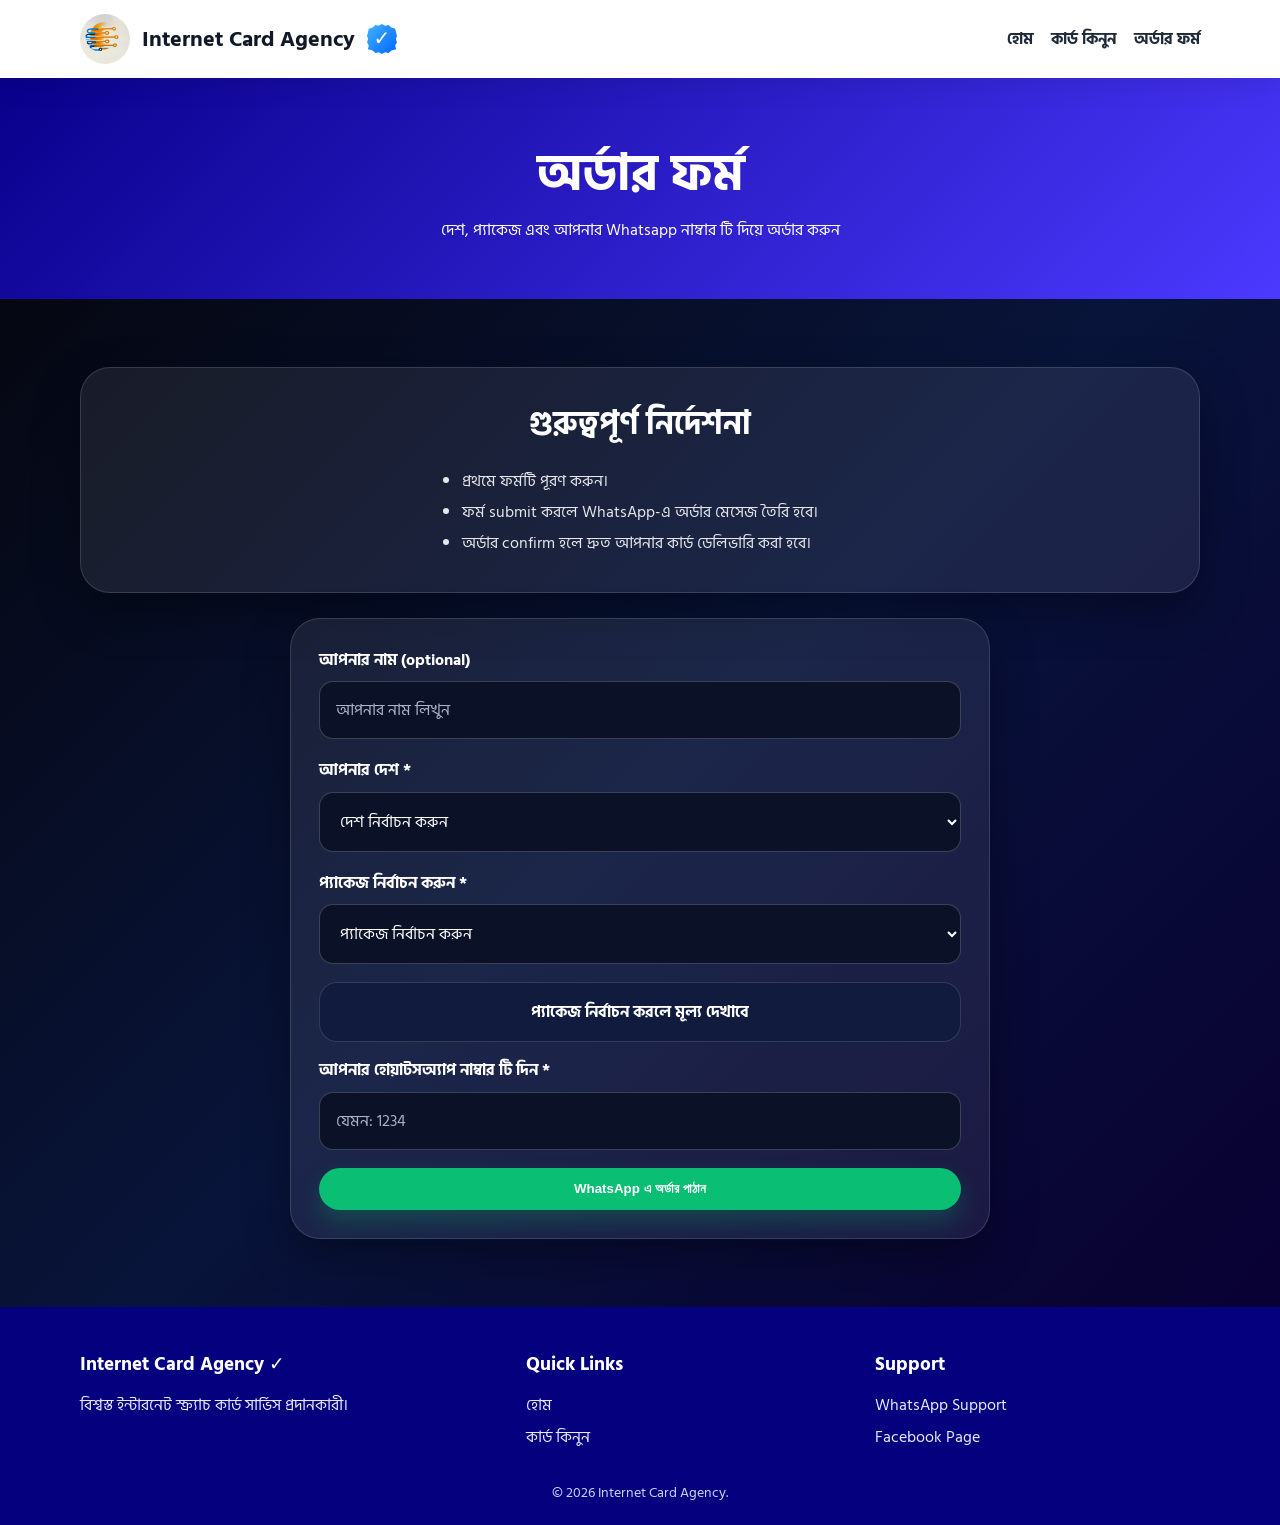
==== order.html @ 64965910 "Update brand title and add verify badge in header" ====
<!DOCTYPE html>
<html lang="bn">
<head>
  <!-- ================= Order Page SEO ================= -->
  <meta charset="UTF-8">
  <meta name="viewport" content="width=device-width, initial-scale=1.0">
  <title>অর্ডার ফর্ম | Internet Card Agency</title>
  <meta name="description" content="Internet Card Agency WhatsApp order form.">
  <link rel="preconnect" href="https://fonts.googleapis.com">
  <link href="https://fonts.googleapis.com/css2?family=Hind+Siliguri:wght@400;600;700;800&display=swap" rel="stylesheet">
  <link rel="stylesheet" href="assets/css/style.css">
</head>
<body>

<!-- ================= Header/Menu ================= -->
<header class="header">
  <div class="container nav">
    <a class="brand" href="index.html">
      <img src="assets/images/logo.png" class="logo" alt="Logo">
      <span class="brand-title">Internet Card Agency</span>
<span class="verify-badge" aria-label="Verified"></span>
    </a>

    <button class="menu-btn" onclick="toggleMenu()">☰</button>

    <nav class="menu">
      <a href="index.html">হোম</a>
      <a href="recharge-card.html">কার্ড কিনুন</a>
      <a href="order.html">অর্ডার ফর্ম</a>
    </nav>
  </div>
</header>

<!-- ================= Page Title ================= -->
<section class="page-hero">
  <div class="container">
    <h1>অর্ডার ফর্ম</h1>
    <p>দেশ, প্যাকেজ এবং আপনার Whatsapp নাম্বার টি দিয়ে অর্ডার করুন</p>
  </div>
</section>

<section class="section order-dark">
  <div class="container">

    <!-- ================= Important Instruction ================= -->
    <div class="contact-box" style="margin-bottom:25px">
      <h2>গুরুত্বপূর্ণ নির্দেশনা</h2>
      <ul class="instruction-list">
        <li>প্রথমে ফর্মটি পূরণ করুন।</li>
        <li>ফর্ম submit করলে WhatsApp-এ অর্ডার মেসেজ তৈরি হবে।</li>
        <li>অর্ডার confirm হলে দ্রুত আপনার কার্ড ডেলিভারি করা হবে।</li>
      </ul>
    </div>

    <!-- ================= Main Order Form ================= -->
    <form class="form-wrap" onsubmit="submitOrder(event)">
      <div class="form-group">
        <label for="customerName">আপনার নাম (optional)</label>
        <input type="text" id="customerName" placeholder="আপনার নাম লিখুন">
      </div>

      <div class="form-group">
        <label for="country">আপনার দেশ *</label>
        <select id="country" required>
          <option value="">দেশ নির্বাচন করুন</option>
          <option value="UAE">🇦🇪 UAE</option>
          <option value="Qatar">🇶🇦 Qatar</option>
          <option value="Oman">🇴🇲 Oman</option>
          <option value="Saudi Arabia">🇸🇦 Saudi Arabia</option>
        </select>
      </div>

      <div class="form-group">
        <label for="package">প্যাকেজ নির্বাচন করুন *</label>
        <select id="package" onchange="updatePrice()" required>
          <option value="">প্যাকেজ নির্বাচন করুন</option>
          <option value="৩ কার্ড">৩ কার্ড = ১৬৫০ টাকা</option>
          <option value="৫ কার্ড">৫ কার্ড = ২৫৫০ টাকা</option>
          <option value="১০ কার্ড">১০ কার্ড = ৩৫০০ টাকা</option>
          <option value="১০ কার্ড - বিশেষ অফার">১০ কার্ড বিশেষ অফার = ৩১৫০ টাকা</option>
          <option value="২০ কার্ড">২০ কার্ড = ৬৫০০ টাকা</option>
          <option value="৪০ কার্ড">৪০ কার্ড = ১০৫০০ টাকা</option>
          <option value="৫০ কার্ড">৫০ কার্ড = ১২৫০০ টাকা</option>
        </select>
      </div>

      <div id="pricePreview" class="price-preview">প্যাকেজ নির্বাচন করলে মূল্য দেখাবে</div>

      <div class="form-group">
        <label for="last4">আপনার হোয়াটসঅ্যাপ নাম্বার টি দিন *</label>
        <input type="text" id="last4" maxlength="4" placeholder="যেমন: 1234" required>
      </div>

      <button class="btn btn-green full-btn" type="submit">WhatsApp এ অর্ডার পাঠান</button>
    </form>
  </div>
</section>

<!-- ================= Footer ================= -->
<footer class="footer">
  <div class="container footer-grid">
    <div>
      <h3>Internet Card Agency <span class="verify-dot">✓</span></h3>
      <p>বিশ্বস্ত ইন্টারনেট স্ক্র্যাচ কার্ড সার্ভিস প্রদানকারী।</p>
    </div>

    <div>
      <h3>Quick Links</h3>
      <a href="index.html">হোম</a>
      <a href="recharge-card.html">কার্ড কিনুন</a>
    </div>

    <div>
      <h3>Support</h3>
      <a href="https://wa.me/8801540001811">WhatsApp Support</a>
      <a href="https://www.facebook.com/share/199cBUhcGf/">Facebook Page</a>
    </div>
  </div>

  <div class="copy">© 2026 Internet Card Agency.</div>
</footer>

<script src="assets/js/script.js"></script>
</body>
</html>
---- assets/css/style.css ----
/* =========================================================
   Internet Card Agency - Main CSS
   যেকোনো section edit করার জন্য comment title দেখে খুঁজে নাও
   ========================================================= */

:root{
  --primary:#0617a8;
  --primary2:#4338ca;
  --dark:#040052;
  --blue:#1d4ed8;
  --green:#0abf73;
  --orange:#ff9a19;
  --bg:#f5f7ff;
  --text:#111827;
  --muted:#657085;
  --white:#ffffff;
  --shadow:0 18px 45px rgba(6,23,168,.14);
  --radius:22px;
}

*{box-sizing:border-box;margin:0;padding:0}
html{scroll-behavior:smooth}
body{
  font-family:'Hind Siliguri', system-ui, -apple-system, Segoe UI, sans-serif;
  background:var(--bg);
  color:var(--text);
  line-height:1.65;
}
a{text-decoration:none;color:inherit}
img{max-width:100%;display:block}
.container{width:min(1120px,92%);margin:auto}
.section{padding:68px 0}
.section-title{text-align:center;margin-bottom:30px}
.section-title h2{font-size:clamp(26px,4vw,42px);color:var(--dark);line-height:1.2}
.section-title p{color:var(--muted);margin-top:8px}
.center{text-align:center}

/* ================= Header / Menu ================= */
.header{
  position:sticky;top:0;z-index:999;
  background:rgba(255,255,255,.96);
  backdrop-filter:blur(10px);
  box-shadow:0 8px 24px rgba(0,0,0,.08);
}
.nav{height:78px;display:flex;align-items:center;justify-content:space-between;gap:18px}
.brand{display:flex;align-items:center;gap:12px;font-weight:800;font-size:22px}
.logo{width:50px;height:50px;border-radius:50%;object-fit:cover;background:#eef2ff}
.brand-title{
  display:inline-block;
}

.verify-badge{
  width:30px;
  height:30px;
  display:inline-block;
  position:relative;
  flex:0 0 auto;
  background:linear-gradient(135deg,#42b3ff,#0066ff);
  clip-path:polygon(
    50% 0%,
    60% 6%,
    72% 3%,
    81% 12%,
    94% 16%,
    97% 28%,
    100% 40%,
    96% 50%,
    100% 61%,
    94% 72%,
    97% 84%,
    81% 88%,
    72% 97%,
    60% 94%,
    50% 100%,
    40% 94%,
    28% 97%,
    19% 88%,
    3% 84%,
    6% 72%,
    0% 61%,
    4% 50%,
    0% 40%,
    3% 28%,
    6% 16%,
    19% 12%,
    28% 3%,
    40% 6%
  );
  box-shadow:0 6px 18px rgba(0,102,255,.30);
  vertical-align:middle;
}

.verify-badge::after{
  content:"✓";
  position:absolute;
  inset:0;
  display:flex;
  align-items:center;
  justify-content:center;
  color:#fff;
  font-size:20px;
  font-weight:900;
}

.verify-badge.small{
  width:22px;
  height:22px;
}

.verify-badge.small::after{
  font-size:14px;
}

.footer-title{
  display:flex;
  align-items:center;
  gap:8px;
}
.menu{display:flex;align-items:center;gap:18px}
.menu a{font-weight:700;color:#1f2937}
.menu a:hover{color:var(--blue)}
.menu-btn{display:none;border:0;background:#eef2ff;color:var(--dark);padding:10px 14px;border-radius:14px;font-size:22px;cursor:pointer}

/* ================= Buttons ================= */
.btn{
  display:inline-flex;align-items:center;justify-content:center;gap:8px;
  padding:13px 22px;border-radius:999px;border:0;cursor:pointer;
  background:var(--blue);color:#fff;font-weight:800;
  box-shadow:0 12px 24px rgba(29,78,216,.24);
  transition:.25s ease;
}
.btn:hover{transform:translateY(-2px)}
.btn-green{background:var(--green);box-shadow:0 12px 24px rgba(10,191,115,.24)}
.btn-dark{background:var(--dark)}
.btn-soft{background:#ebe9ff;color:var(--primary);box-shadow:none}
.full-btn{width:100%}

/* ================= Home Hero Section ================= */
.hero{
  background:
    radial-gradient(circle at 80% 20%,rgba(255,255,255,.22),transparent 30%),
    linear-gradient(135deg,#09008b,#6d5bff);
  color:#fff;
  overflow:hidden;
}
.hero-grid{display:grid;grid-template-columns:1.05fr .95fr;gap:34px;align-items:center;padding:74px 0}
.badge{display:inline-block;background:rgba(255,255,255,.16);border:1px solid rgba(255,255,255,.18);padding:8px 14px;border-radius:999px;margin-bottom:16px;font-weight:800}
.hero h1{font-size:clamp(34px,6vw,62px);line-height:1.13;margin-bottom:16px}
.hero p{font-size:18px;opacity:.94;margin-bottom:22px}
.hero-actions{display:flex;gap:12px;flex-wrap:wrap}
.hero-card{background:rgba(255,255,255,.12);padding:14px;border-radius:30px;border:1px solid rgba(255,255,255,.18)}
.hero-card img{width:100%;border-radius:24px;box-shadow:var(--shadow)}
.stats{display:grid;grid-template-columns:repeat(4,1fr);gap:14px;margin-top:26px}
.stat{background:rgba(255,255,255,.14);border:1px solid rgba(255,255,255,.14);padding:16px;border-radius:18px;text-align:center}
.stat b{font-size:22px;display:block}

/* ================= Banner Section ================= */
.banner-grid{display:grid;grid-template-columns:repeat(2,1fr);gap:18px}
.banner-img{border-radius:24px;box-shadow:var(--shadow);width:100%;height:100%;object-fit:cover;background:#fff}

/* ================= Country Card Section ================= */
.card-grid{display:grid;grid-template-columns:repeat(4,1fr);gap:18px}
.service-card{
  background:#fff;border-radius:var(--radius);overflow:hidden;
  box-shadow:var(--shadow);border:1px solid rgba(6,23,168,.07);
}
.service-card img{width:100%;aspect-ratio:1/1;object-fit:cover;background:#eef2ff}
.service-card-body{padding:18px}
.service-card h3{font-size:22px;color:var(--dark);margin-bottom:6px}
.service-card p{color:var(--muted);font-size:15px}
.service-card .btn{width:100%;margin-top:14px;padding:11px 14px}

/* ================= Pricing Section ================= */
.price-wrap{background:#fff;border-radius:32px;box-shadow:var(--shadow);padding:28px}
.price-grid{display:grid;grid-template-columns:repeat(3,1fr);gap:16px}
.price-box{
  background:linear-gradient(145deg,#f1f4ff,#fff);
  border:1px solid #e4e8ff;border-radius:20px;padding:20px;text-align:center;
}
.price-box h3{color:var(--dark);font-size:22px}
.price-box b{font-size:28px;color:var(--blue)}
.offer{
  margin-top:18px;padding:18px;border-radius:22px;text-align:center;
  background:linear-gradient(135deg,#fff1d6,#ffe1a6);
  border:1px dashed var(--orange);
}
.offer h3{color:#a84d00}

/* ================= Verification Section ================= */
.verify-grid{display:grid;grid-template-columns:repeat(3,1fr);gap:16px}
.verify-card{background:#fff;padding:16px;border-radius:20px;box-shadow:var(--shadow)}
.verify-card img{height:190px;width:100%;object-fit:cover;border-radius:16px;background:#eef2ff} 
/* Document images full show করার জন্য */
.verify-grid .verify-card:nth-child(n+3) img{
  height:320px;
  object-fit:contain;
  padding:10px;
  background:#f4f7ff;
}
.verify-card h3{margin-top:12px;color:var(--dark)}
.notice{
  background:#fff7ed;border:1px solid #fed7aa;color:#9a3412;
  padding:14px;border-radius:18px;margin-bottom:18px;text-align:center;font-weight:700;
}

/* ================= Review Slideshow ================= */
.review-slider{position:relative;overflow:hidden;background:#fff;border-radius:28px;box-shadow:var(--shadow);padding:18px}
.review-track{display:flex;gap:18px;transition:transform .45s ease}
.review-item{min-width:calc(33.333% - 12px);background:#f8f9ff;border-radius:20px;padding:10px}
.review-item img{border-radius:16px;width:100%;height:340px;object-fit:cover}
.slider-controls{text-align:center;margin-top:16px}
.slider-controls button{
  border:0;background:var(--primary);color:#fff;border-radius:50%;
  width:42px;height:42px;margin:0 5px;font-size:22px;cursor:pointer;
}

/* ================= Recharge Page ================= */
.page-hero{background:linear-gradient(135deg,#09008b,#4c39ff);color:#fff;text-align:center;padding:56px 0}
.page-hero h1{font-size:clamp(30px,5vw,50px)}
.country-info-grid{display:grid;grid-template-columns:repeat(2,1fr);gap:18px}
.info-box{
  background:#fff;border-radius:24px;box-shadow:var(--shadow);
  padding:18px;display:grid;grid-template-columns:118px 1fr;gap:16px;align-items:center;
}
.info-box img{width:118px;height:118px;object-fit:cover;border-radius:18px;background:#eef2ff}
.info-box h3{color:var(--dark);margin-bottom:6px}
.info-box p{color:var(--muted)}
.package-list{display:grid;grid-template-columns:repeat(3,1fr);gap:12px;margin-top:15px}
.pkg{background:#f1f4ff;padding:13px;border-radius:15px;text-align:center;font-weight:800;color:var(--dark)}

/* ================= Order Form ================= */
.form-wrap{max-width:700px;margin:auto;background:#fff;border-radius:30px;box-shadow:var(--shadow);padding:28px}
.form-group{margin-bottom:18px}
label{font-weight:800;display:block;margin-bottom:8px}
input,select{
  width:100%;padding:15px 16px;border:1px solid #dfe4f3;border-radius:14px;
  font-size:16px;background:#fff;color:#222;font-family:inherit;
}
.price-preview{background:#f0f4ff;border-radius:18px;padding:16px;margin:15px 0;font-weight:800;color:var(--dark);text-align:center}
.instruction-list{margin-top:12px;text-align:left;display:inline-block;color:#374151}
.instruction-list li{margin:5px 0}

/* ================= Social / Contact / Footer ================= */
.socials{display:flex;justify-content:center;gap:16px;flex-wrap:wrap}
.socials a{
  width:58px;height:58px;border-radius:50%;background:#fff;display:grid;place-items:center;
  box-shadow:var(--shadow);font-size:22px;color:var(--primary);font-weight:800;
}
.contact-box{background:linear-gradient(135deg,#fff,#eef2ff);border-radius:30px;box-shadow:var(--shadow);padding:30px;text-align:center}
.contact-box h2{color:var(--dark);font-size:32px}
.footer{background:#05007d;color:#fff;padding:42px 0 20px}
.footer-grid{display:grid;grid-template-columns:1.3fr 1fr 1fr;gap:24px}
.footer h3{margin-bottom:12px}
.footer a,.footer p{color:#e8e9ff;margin:6px 0;display:block}
.copy{text-align:center;margin-top:25px;color:#cfd2ff;font-size:14px}

/* ================= Mobile Responsive ================= */
@media(max-width:900px){
  .menu{display:none;position:absolute;left:4%;right:4%;top:84px;background:#fff;padding:18px;border-radius:18px;box-shadow:var(--shadow);flex-direction:column;align-items:flex-start}
  .menu.active{display:flex}
  .menu-btn{display:block}
  .hero-grid,.footer-grid{grid-template-columns:1fr}
  .card-grid,.stats,.price-grid,.verify-grid,.country-info-grid,.banner-grid{grid-template-columns:1fr}
  .review-item{min-width:100%}
  .review-item img{height:auto}
  .hero-actions .btn{width:100%}
  .info-box{grid-template-columns:1fr}
  .info-box img{width:100%;height:auto}
  .package-list{grid-template-columns:1fr}
}

/* ================= Order Page Dark Design ================= */
.order-dark{
  background:linear-gradient(135deg,#050711,#08143a,#090033);
  color:#fff;
}

.order-dark .contact-box,
.order-dark .form-wrap{
  background:rgba(255,255,255,.08);
  border:1px solid rgba(255,255,255,.14);
  color:#fff;
  box-shadow:0 18px 45px rgba(0,0,0,.35);
}

.order-dark .contact-box h2,
.order-dark label{
  color:#fff;
}

.order-dark .instruction-list{
  color:#e5e7eb;
}

.order-dark input,
.order-dark select{
  background:#0b1228;
  color:#fff;
  border-color:rgba(255,255,255,.20);
}

.order-dark input::placeholder{
  color:#aab3c7;
}

.order-dark .price-preview{
  background:#101b3d;
  color:#fff;
  border:1px solid rgba(255,255,255,.14);
}
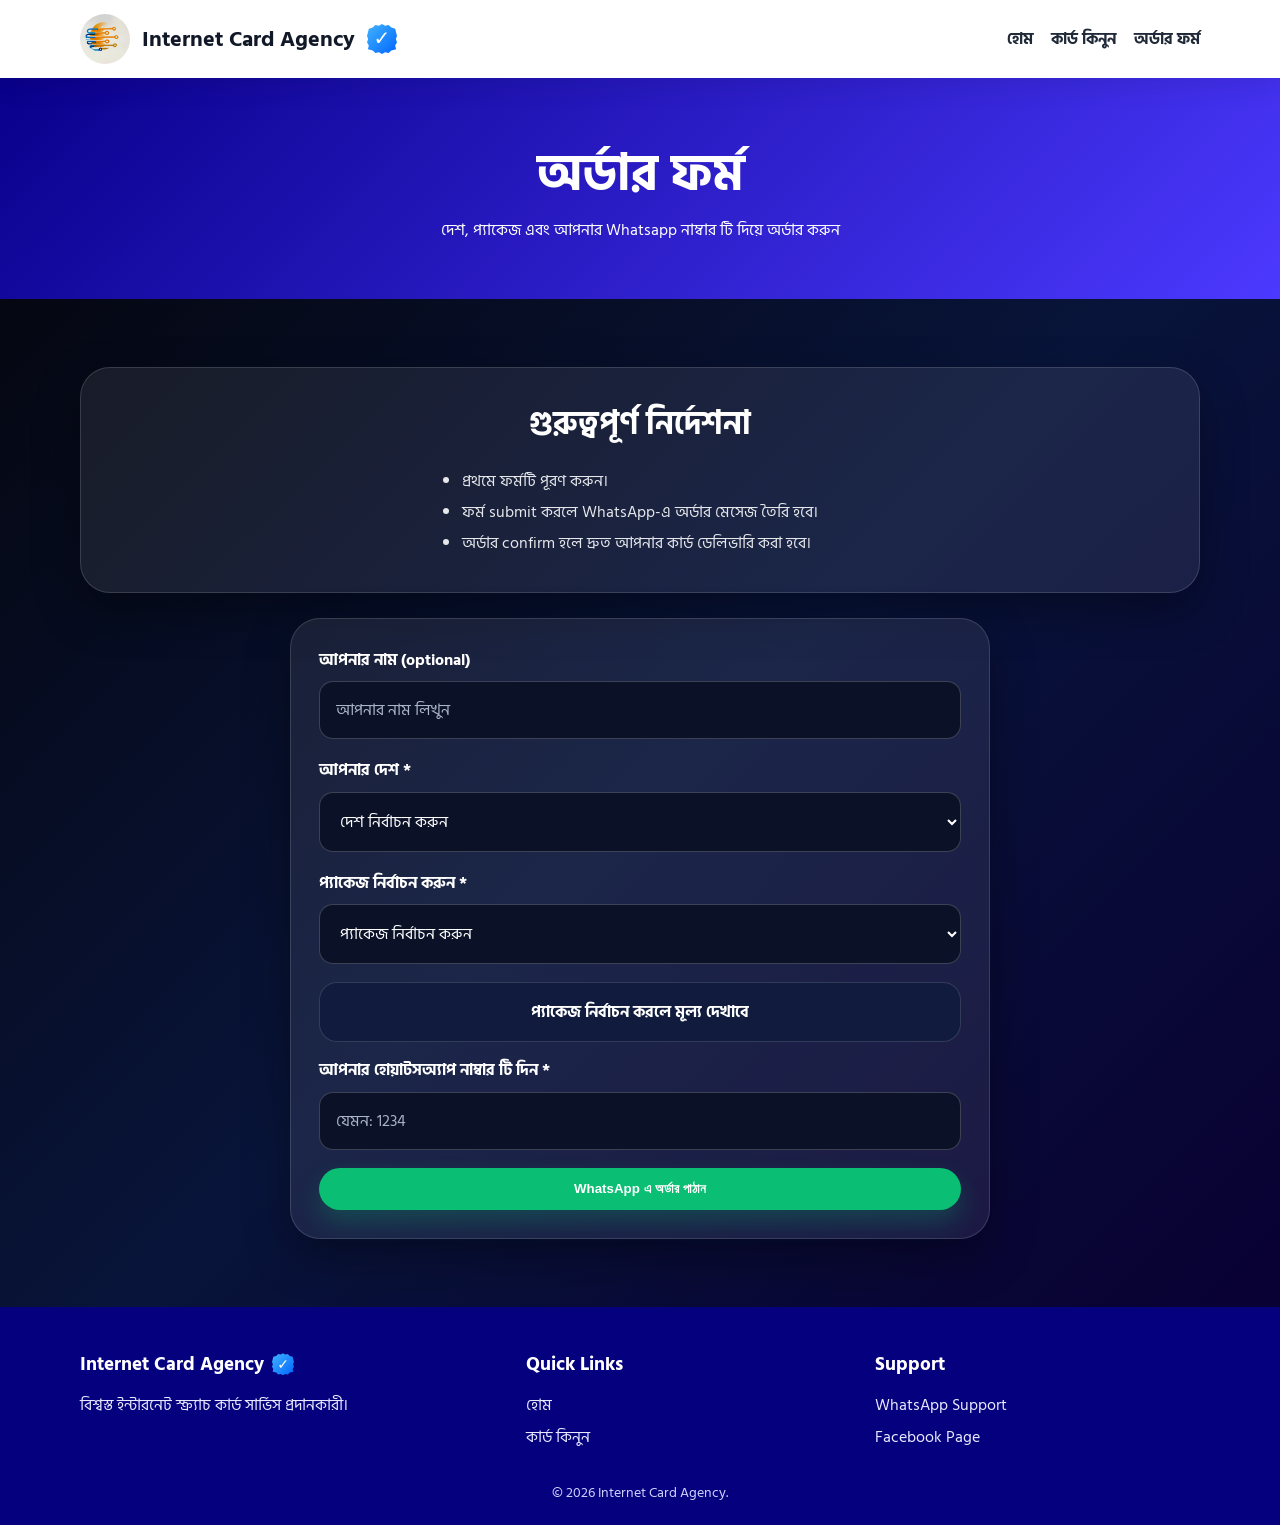
==== commit 9a157e3a: "Update order.html" ====
--- a/order.html
+++ b/order.html
@@ -100,7 +100,10 @@
 <footer class="footer">
   <div class="container footer-grid">
     <div>
-      <h3>Internet Card Agency <span class="verify-dot">✓</span></h3>
+      <h3 class="footer-title">
+  Internet Card Agency
+  <span class="verify-badge small" aria-hidden="true"></span>
+</h3>
       <p>বিশ্বস্ত ইন্টারনেট স্ক্র্যাচ কার্ড সার্ভিস প্রদানকারী।</p>
     </div>
 
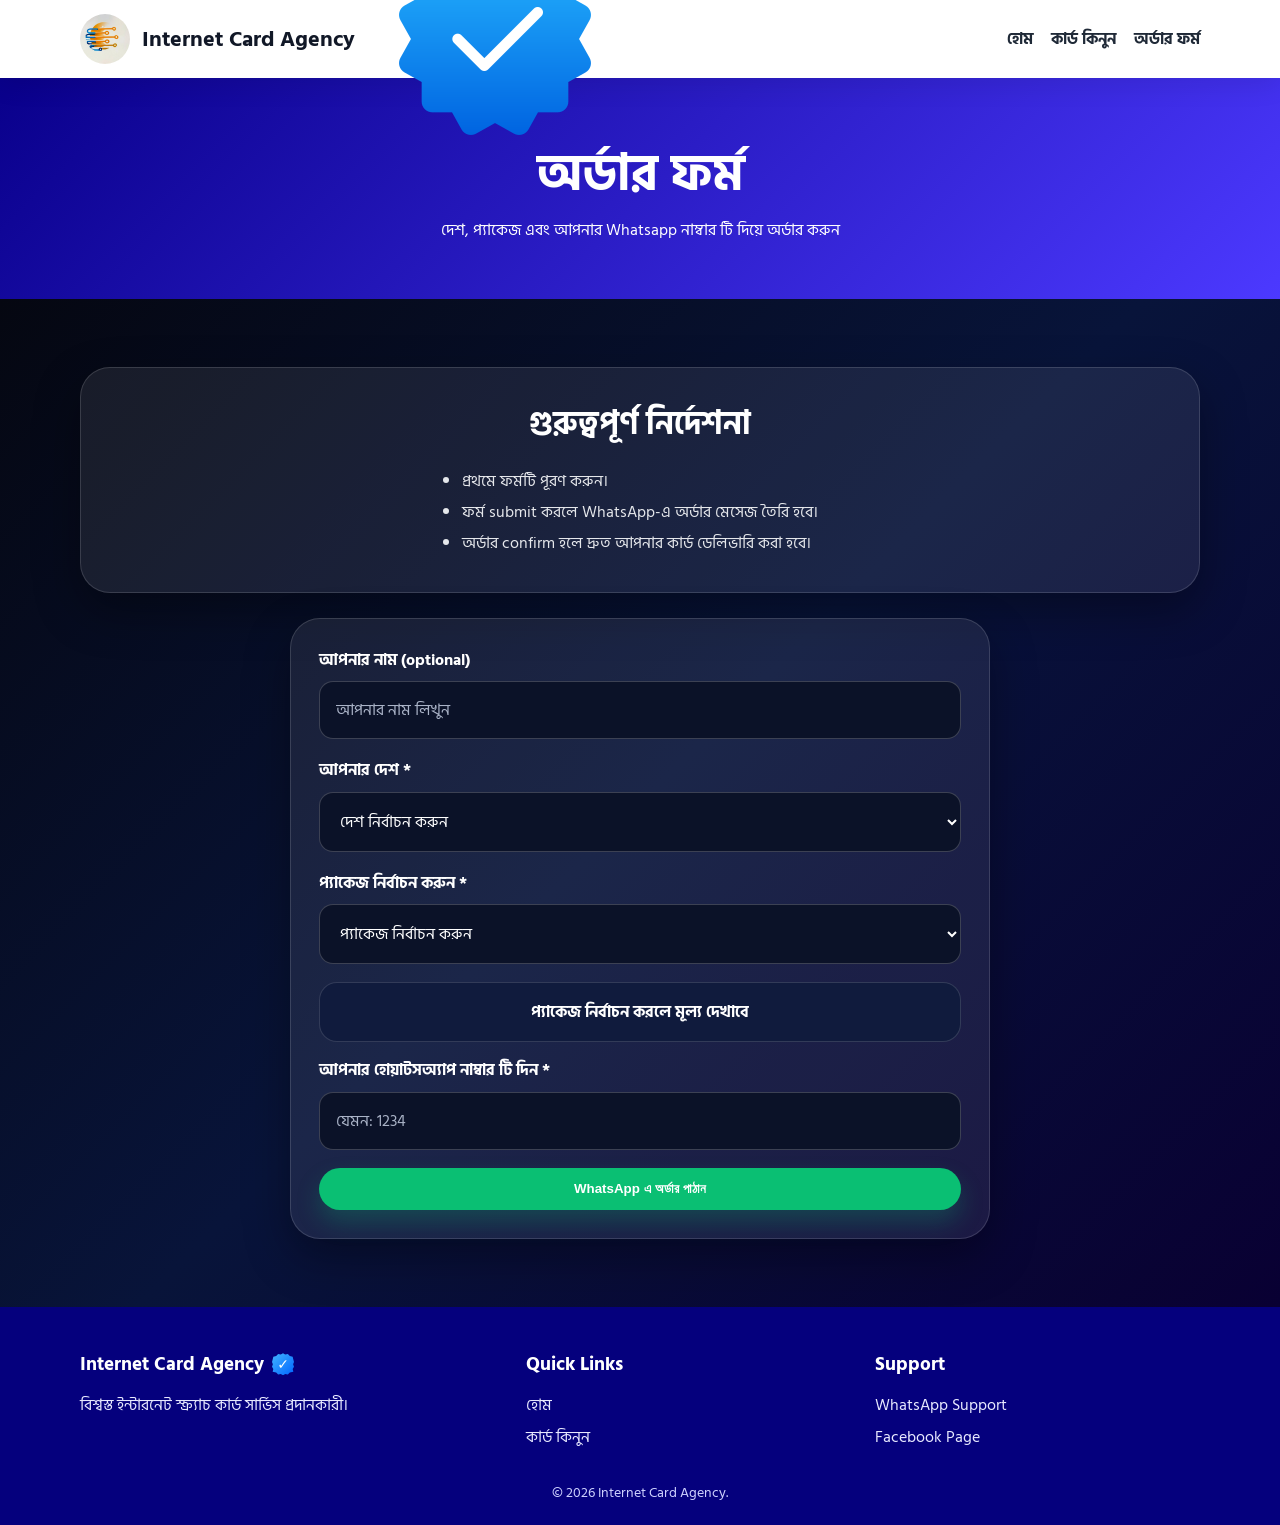
==== commit 24cf88c5: "Add Facebook verified badge to order page" ====
--- a/order.html
+++ b/order.html
@@ -18,7 +18,7 @@
     <a class="brand" href="index.html">
       <img src="assets/images/logo.png" class="logo" alt="Logo">
       <span class="brand-title">Internet Card Agency</span>
-<span class="verify-badge" aria-label="Verified"></span>
+<img src="assets/images/fb-verified-badge.png" class="fb-verify-badge" alt="Verified">
     </a>
 
     <button class="menu-btn" onclick="toggleMenu()">☰</button>
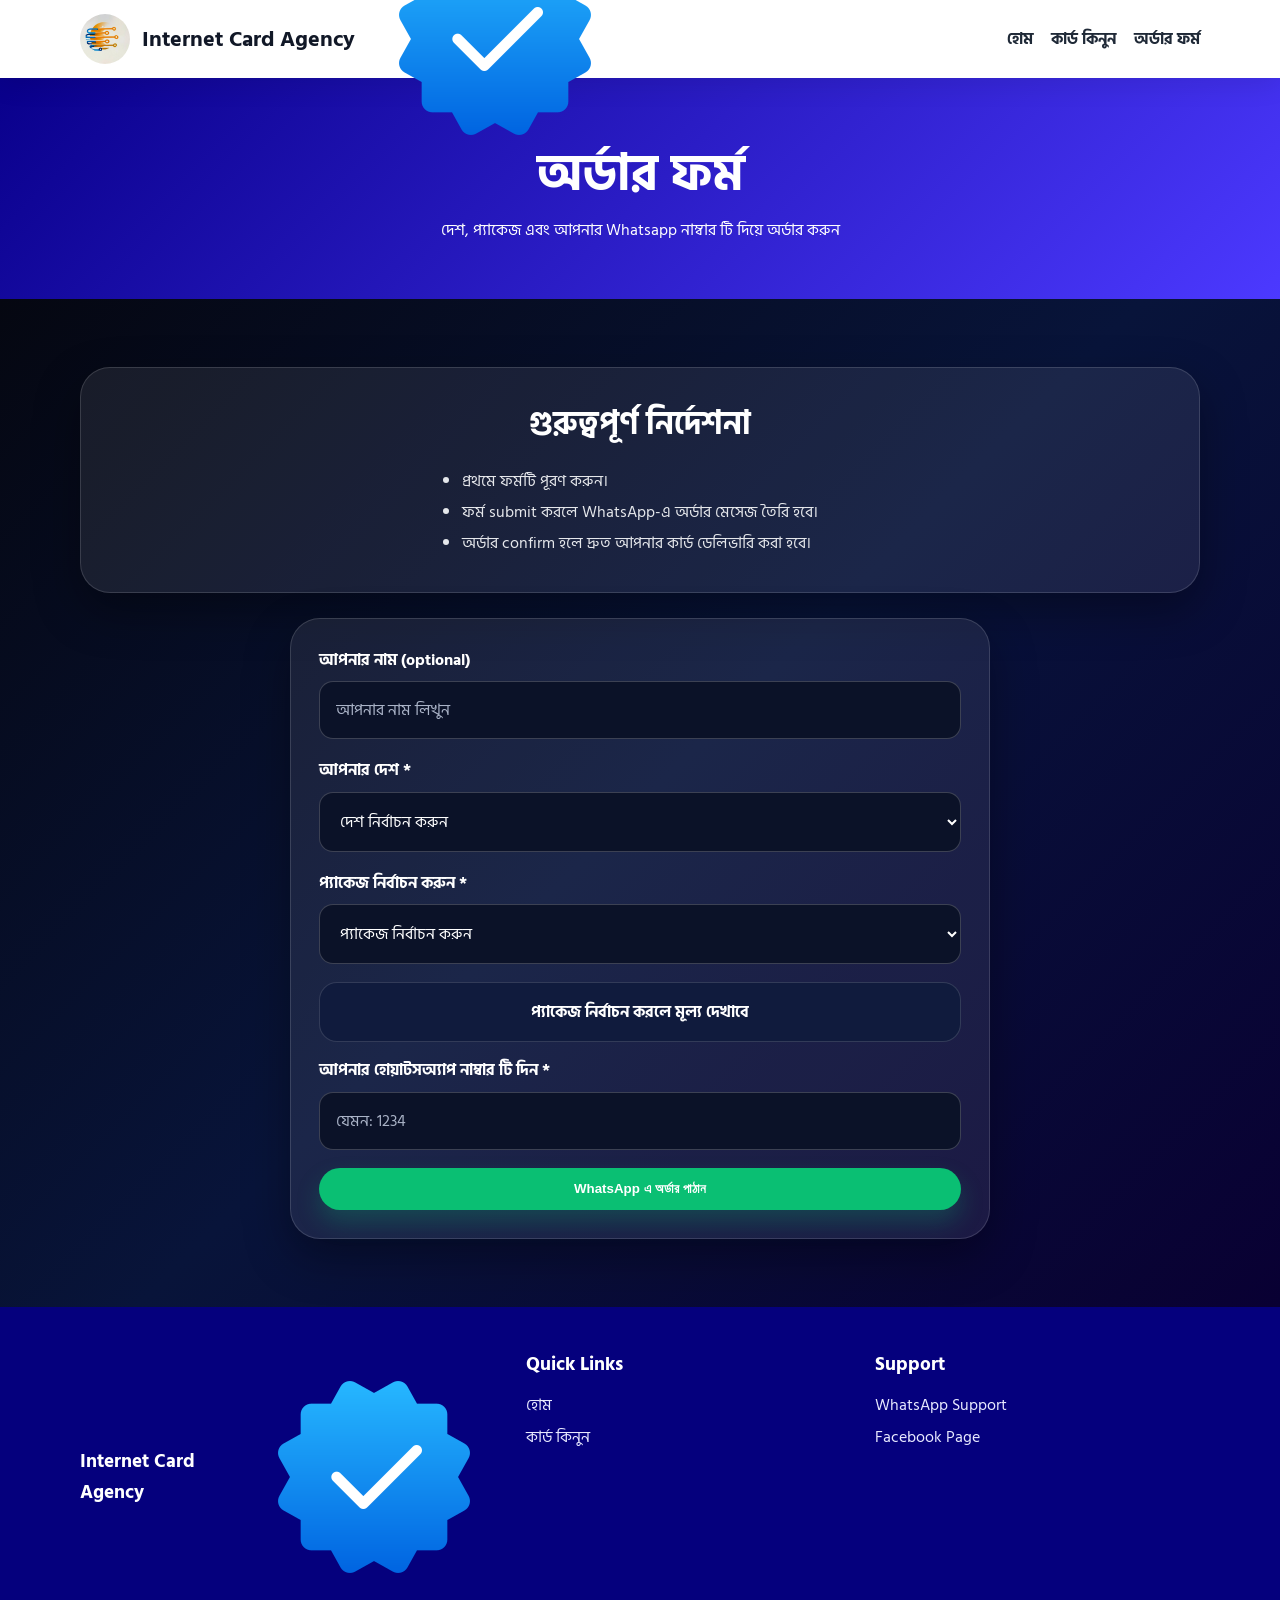
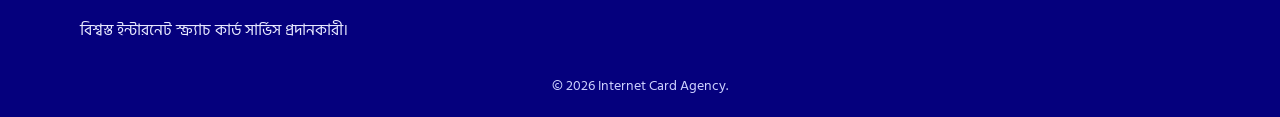
==== commit 64054e0c: "Update order.html" ====
--- a/order.html
+++ b/order.html
@@ -102,7 +102,7 @@
     <div>
       <h3 class="footer-title">
   Internet Card Agency
-  <span class="verify-badge small" aria-hidden="true"></span>
+  <img src="assets/images/fb-verified-badge.png" class="fb-verify-badge small" alt="Verified">
 </h3>
       <p>বিশ্বস্ত ইন্টারনেট স্ক্র্যাচ কার্ড সার্ভিস প্রদানকারী।</p>
     </div>
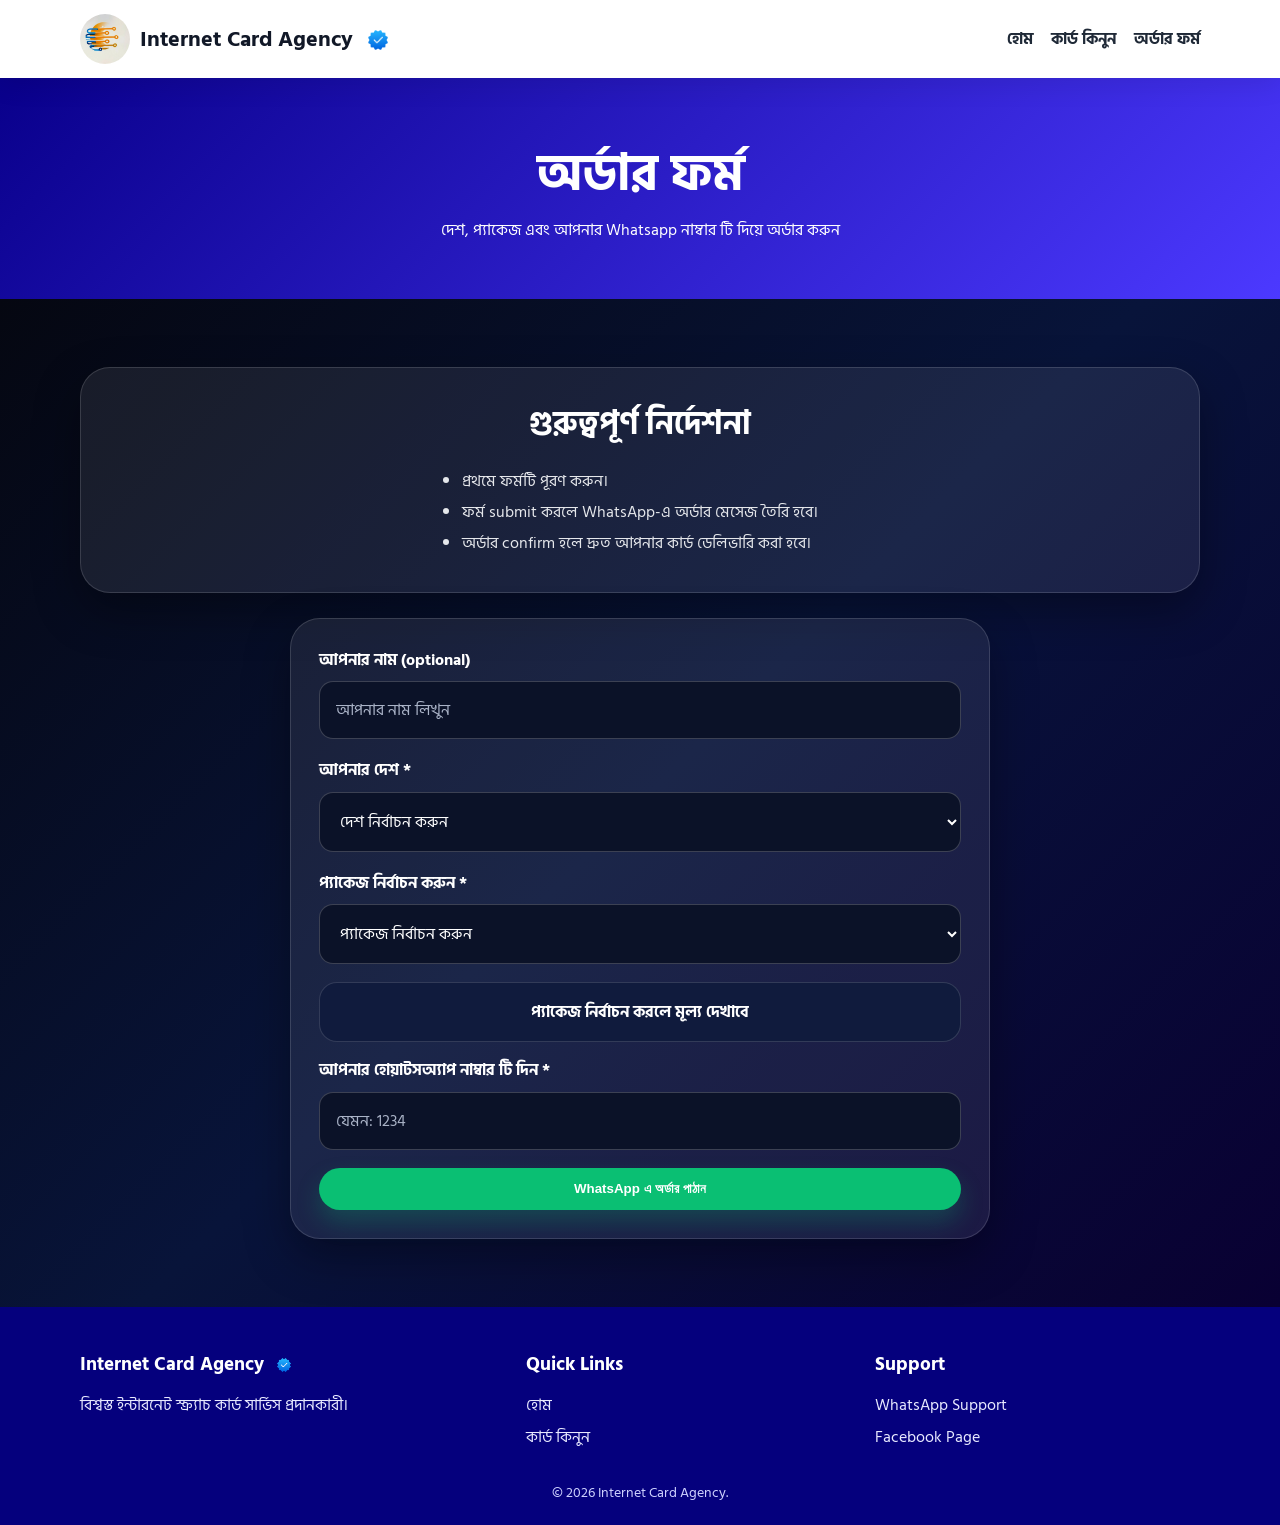
==== commit 99cc6ef7: "Increase maxlength for WhatsApp number input" ====
--- a/order.html
+++ b/order.html
@@ -88,7 +88,7 @@
 
       <div class="form-group">
         <label for="last4">আপনার হোয়াটসঅ্যাপ নাম্বার টি দিন *</label>
-        <input type="text" id="last4" maxlength="4" placeholder="যেমন: 1234" required>
+        <input type="text" id="last4" maxlength="13" placeholder="যেমন: 1234" required>
       </div>
 
       <button class="btn btn-green full-btn" type="submit">WhatsApp এ অর্ডার পাঠান</button>
--- a/assets/css/style.css
+++ b/assets/css/style.css
@@ -308,3 +308,36 @@
   color:#fff;
   border:1px solid rgba(255,255,255,.14);
 }
+
+/* Exact image based Facebook-like verified badge */
+.fb-verify-badge{
+  width:26px;
+  height:26px;
+  object-fit:contain;
+  display:inline-block;
+  vertical-align:middle;
+  margin-left:2px;
+  transform:translateY(1px);
+}
+
+.fb-verify-badge.small{
+  width:18px;
+  height:18px;
+  margin-left:4px;
+}
+
+.brand{
+  align-items:center;
+  gap:10px;
+}
+
+.brand-title{
+  display:inline-block;
+  line-height:1;
+}
+
+.footer-title{
+  display:flex;
+  align-items:center;
+  gap:7px;
+}
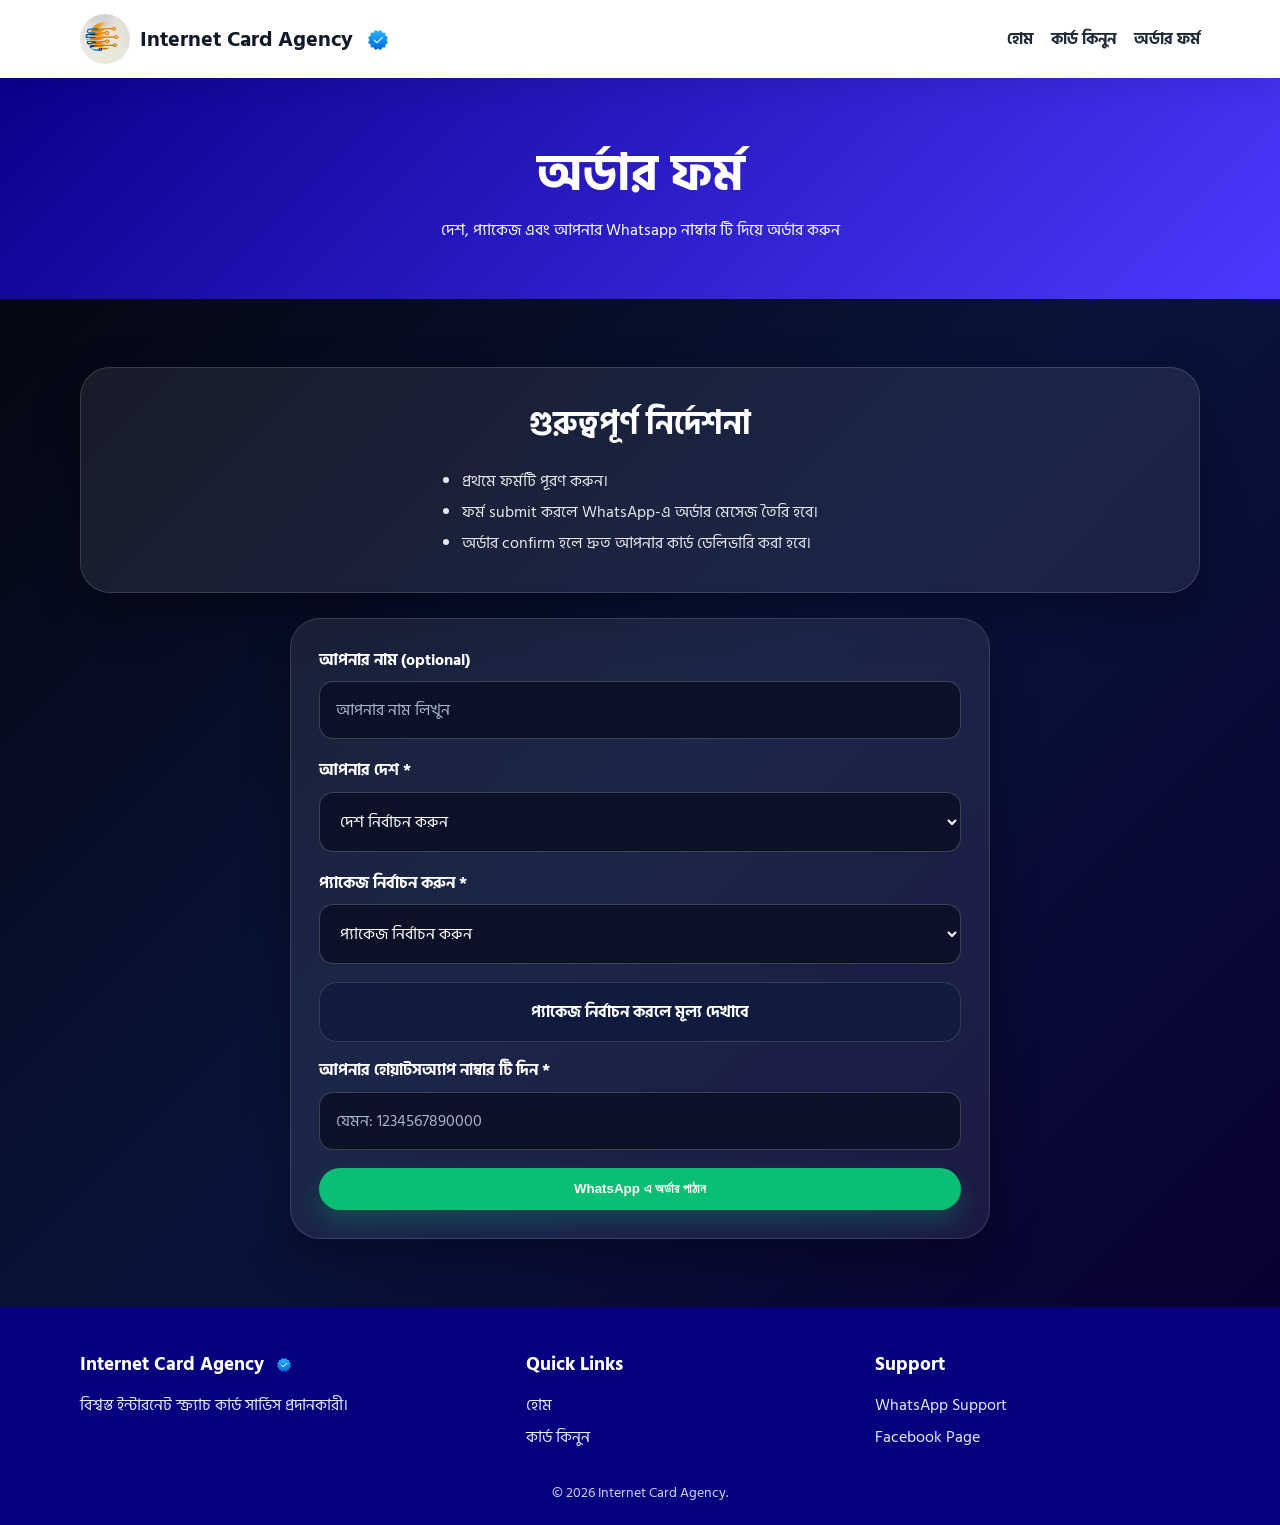
==== commit 2345acdc: "Change WhatsApp number input placeholder Updated the placeholder text for WhatsApp number input." ====
--- a/order.html
+++ b/order.html
@@ -88,7 +88,7 @@
 
       <div class="form-group">
         <label for="last4">আপনার হোয়াটসঅ্যাপ নাম্বার টি দিন *</label>
-        <input type="text" id="last4" maxlength="13" placeholder="যেমন: 1234" required>
+        <input type="text" id="last4" maxlength="13" placeholder="যেমন: 1234567890000" required>
       </div>
 
       <button class="btn btn-green full-btn" type="submit">WhatsApp এ অর্ডার পাঠান</button>
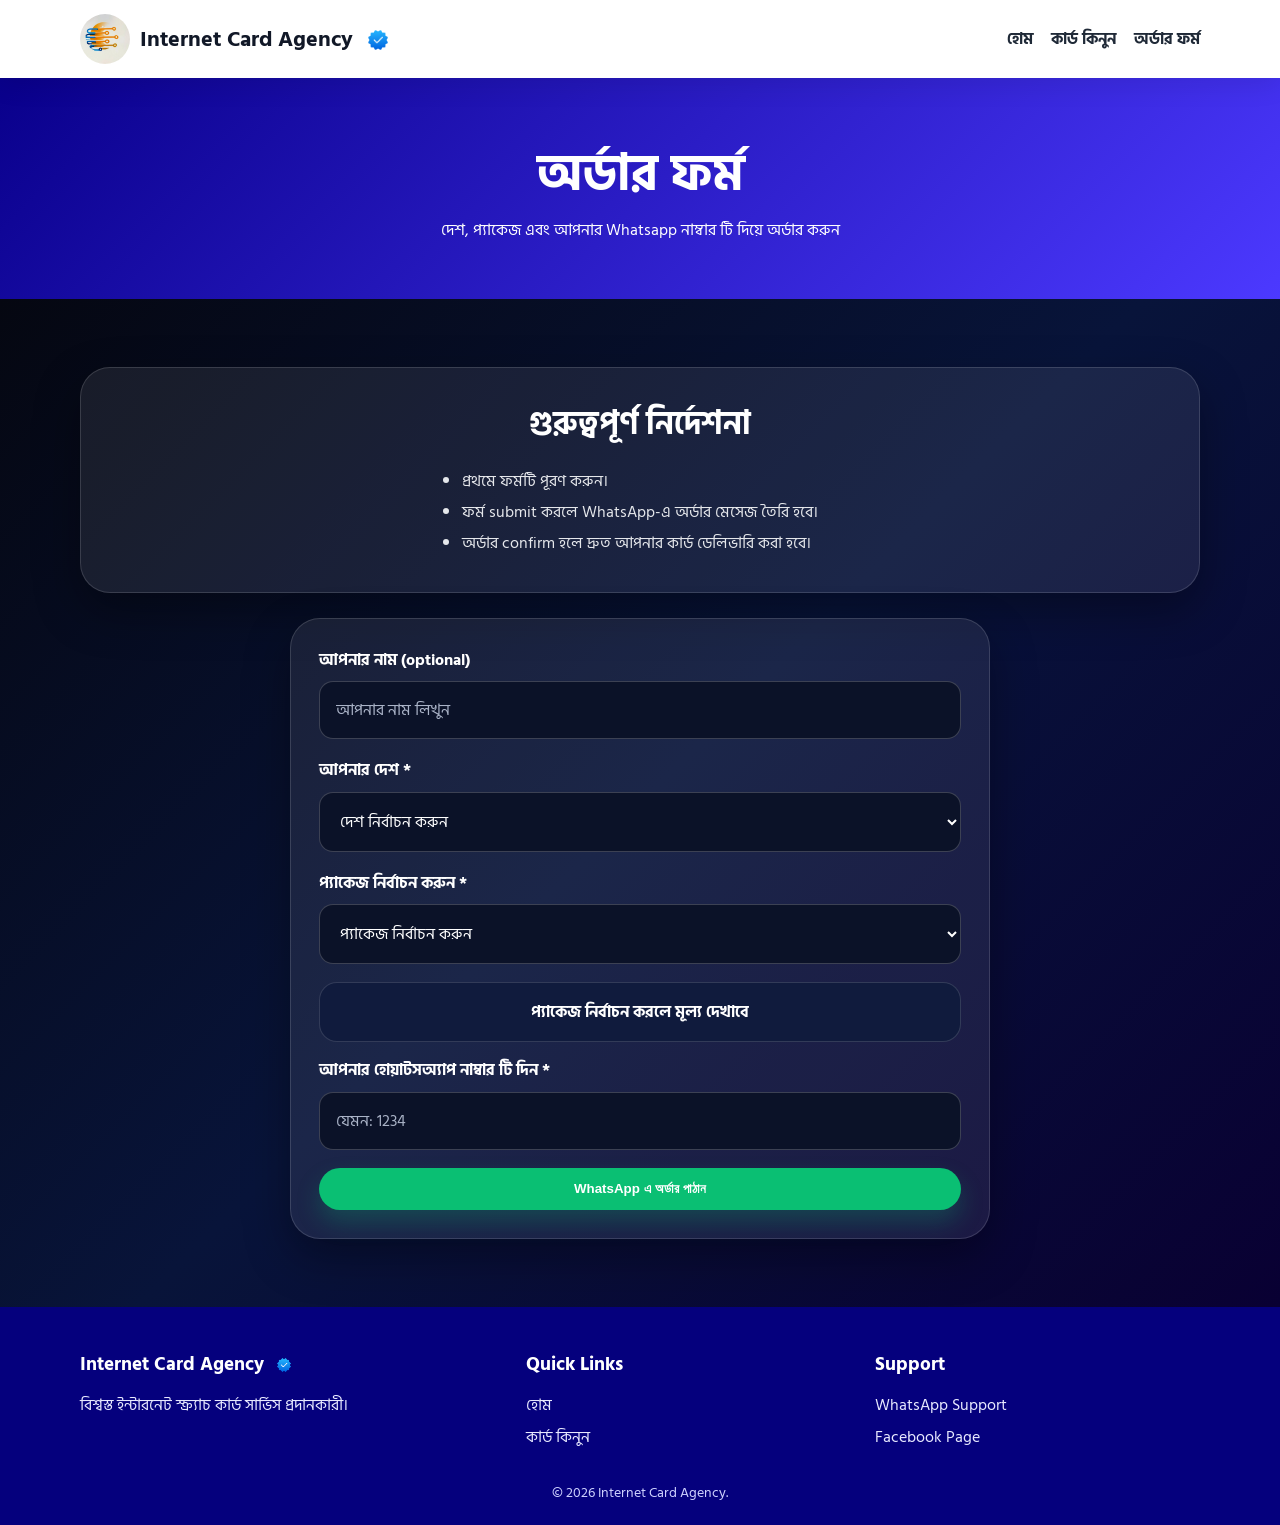
==== commit 9e77d66b: "Update order.html" ====
--- a/order.html
+++ b/order.html
@@ -88,7 +88,7 @@
 
       <div class="form-group">
         <label for="last4">আপনার হোয়াটসঅ্যাপ নাম্বার টি দিন *</label>
-        <input type="text" id="last4" maxlength="13" placeholder="যেমন: 1234567890000" required>
+        <input type="text" id="last4" maxlength="4" placeholder="যেমন: 1234" required>
       </div>
 
       <button class="btn btn-green full-btn" type="submit">WhatsApp এ অর্ডার পাঠান</button>
